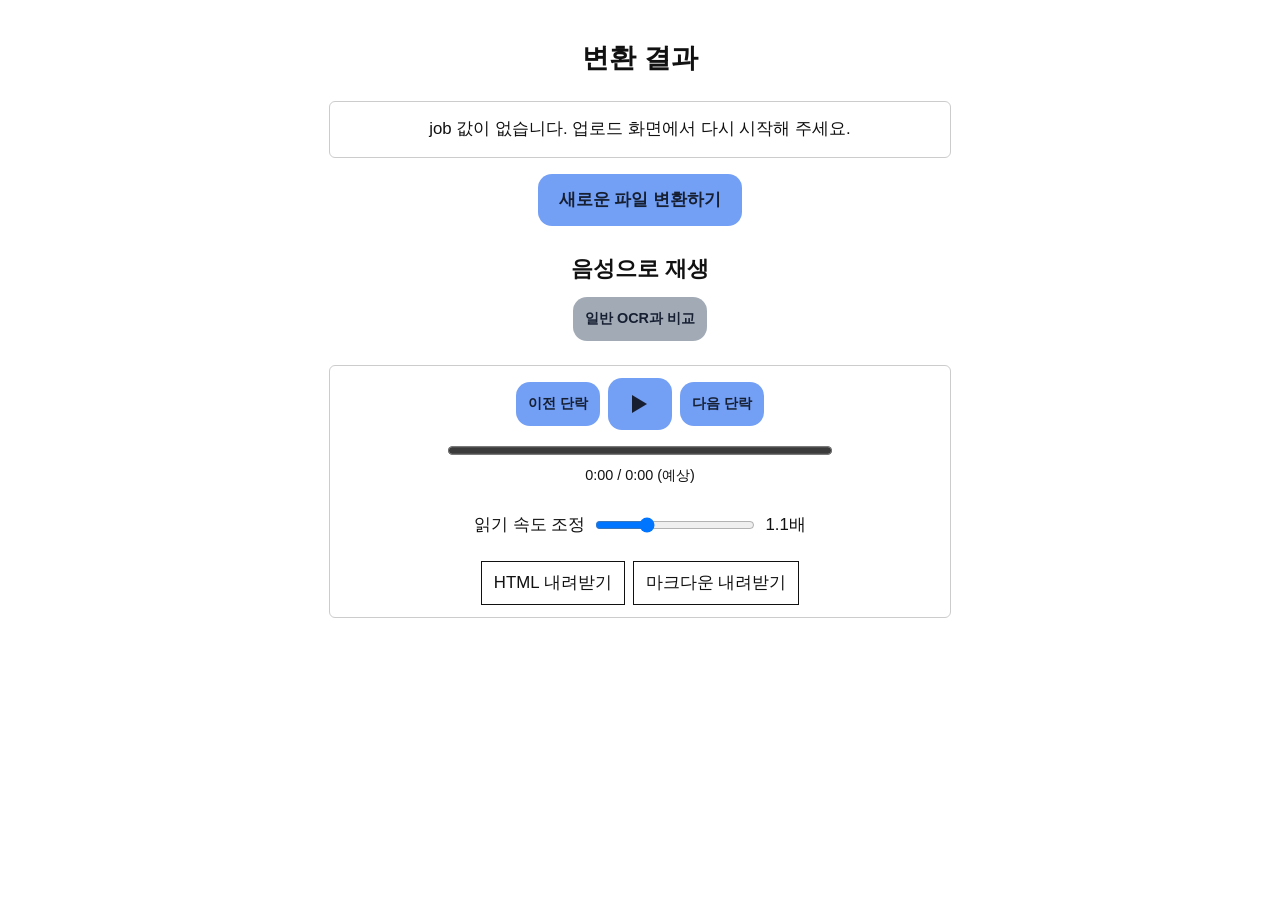
==== web/result.html @ fe418459 "Show estimated audio playback progress and duration" ====
<!doctype html>
<html lang="ko">
<head>
<meta charset="utf-8">
<meta name="viewport" content="width=device-width, initial-scale=1">
<title>변환 결과 — 전공 교재 접근성 변환기</title>
<link rel="stylesheet" href="/web/a11y.css">
<style>
  body { text-align: center; }
  .toolbar { display: grid; gap: 12px; border: 1px solid var(--line);
             border-radius: 6px; padding: 12px; }
  #doc, .compare { text-align: start; }
  #speech-status:empty { margin: 0; padding: 0; border: 0; }
  .playback-controls, .speed-controls, .download-controls {
    display: flex; align-items: center; justify-content: center; gap: 8px;
  }
  .playback-progress { display: grid; justify-items: center; gap: 4px; }
  .playback-progress progress { width: min(100%, 24rem); accent-color: #739FF5; }
  .playback-progress p { margin: 0; font-size: .9rem; }
  .playback-controls button { min-width: 0; }
  .speed-controls input { min-width: 0; width: 10rem; padding: 0; }
  .speed-controls label, .speed-controls output { flex-shrink: 0; }
  .download-controls { flex-wrap: wrap; }
  .download-controls a {
    display: inline-flex; align-items: center; min-height: 44px;
    padding: 6px 12px; border: 1px solid #111; border-radius: 0;
    background: #fff; color: #111; text-decoration: none;
  }
  .download-controls a:focus-visible { outline-color: var(--fg); }
  .compare { display: grid; grid-template-columns: 1fr 1fr; gap: 16px; }
  @media (max-width: 760px) { .compare { grid-template-columns: 1fr; } }
  pre { white-space: pre-wrap; word-break: break-all; font-size: 0.92rem;
        border: 1px solid var(--line); padding: 12px; }
  .new-conversion { display: inline-flex; align-items: center; justify-content: center;
                    padding: .65em 1.25em; min-height: 48px; text-decoration: none; }
  button, .new-conversion { background: #739FF5; color: #172033; border: 0; border-radius: 14px; font-weight: 700; }
  button:focus-visible { outline-color: var(--fg); }
  #prev, #next { font-size: .9rem; padding: 6px 12px; }
  #play { display: inline-grid; place-items: center; min-width: 64px; min-height: 52px; }
  .play-icon { width: 0; height: 0; border-block: 9px solid transparent;
               border-left: 15px solid currentColor; }
  #play[aria-pressed="true"] .play-icon {
    width: 14px; height: 18px; border: 0; border-inline: 4px solid currentColor;
  }
  .result-view { margin-block: 1.5rem; }
  .result-view h2 { margin: 0 0 .5rem; }
  #tab-compare { background: #A2ABB5; font-size: .9rem; padding: 4px 12px; }
</style>
</head>
<body>

<a class="skip" href="#doc">본문 바로가기</a>

<header>
  <h1 id="doc-title">변환 결과</h1>
  <p id="doc-summary" role="status">불러오는 중입니다.</p>
  <p><a class="new-conversion" href="/">새로운 파일 변환하기</a></p>

  <div id="retry-box" role="group" aria-labelledby="retry-msg" hidden>
    <p id="retry-msg"></p>
    <p><button type="button" id="retry">실패한 쪽만 다시 변환</button></p>
    <p id="retry-status" role="status"></p>
  </div>
</header>

<div class="result-view">
  <h2 id="reading-title">음성으로 재생</h2>
  <button type="button" id="tab-compare" aria-controls="panel-compare" aria-expanded="false">일반 OCR과 비교</button>
</div>

<main>

<section id="panel-read" aria-labelledby="reading-title">

  <div class="toolbar" role="toolbar" aria-label="읽기 도구">
    <div class="playback-controls">
      <button id="prev">이전 단락</button>
      <button id="play" aria-label="음성 재생" aria-pressed="false"><span class="play-icon" aria-hidden="true"></span></button>
      <button id="next">다음 단락</button>
    </div>
    <div class="playback-progress">
      <progress id="audio-progress" aria-label="음성 재생 진행률" max="1" value="0"></progress>
      <p id="audio-time">0:00 / 0:00 (예상)</p>
    </div>
    <div class="speed-controls">
      <label for="rate">읽기 속도 조정</label>
      <input type="range" id="rate" min="0.5" max="2.5" step="0.1" value="1.1">
      <output for="rate" id="rate-out">1.1배</output>
    </div>
    <div class="download-controls">
      <a id="dl-html" href="#">HTML 내려받기</a>
      <a id="dl-md" href="#">마크다운 내려받기</a>
    </div>
  </div>
  <p id="speech-status" role="status"></p>

  <article id="doc" lang="ko"></article>
</section>

<section id="panel-compare" aria-labelledby="compare-title" hidden>
  <h2 id="compare-title">일반 OCR과 비교</h2>
  <div class="compare">
    <section>
      <h3>일반 OCR 결과</h3>
      <p class="hint">구조 정보 없음. 도표 설명 없음.</p>
      <pre id="baseline">불러오는 중</pre>
    </section>
    <section>
      <h3>본 시스템 결과</h3>
      <p class="hint" id="ours-summary"></p>
      <pre id="ours">불러오는 중</pre>
    </section>
  </div>
</section>

</main>

<script src="/web/result.js" type="module"></script>
</body>
</html>
---- web/a11y.css ----
/* 공통 스타일. 접근성 규칙이 여기 들어 있다. outline 을 지우지 않는다. */

:root {
  --bg: #fff; --fg: #111; --muted: #555; --line: #ccc;
  --accent: #0b5fff; --warn: #b00020; --ok: #0a6a3a;
}
@media (prefers-color-scheme: dark) {
  :root:not([data-theme="light"]) {
    --bg: #15171a; --fg: #eceff3; --muted: #aab; --line: #444;
    --accent: #7aa7ff; --warn: #ff7b8a; --ok: #5fd39b;
  }
}

* { box-sizing: border-box; }

body {
  background: var(--bg); color: var(--fg);
  margin: 0 auto; padding: 16px; max-width: 70ch;
  font-family: "Pretendard", "Malgun Gothic", sans-serif;
  font-size: 1.05rem; line-height: 1.8;
}

h1 { font-size: 1.7rem; }
h2 { font-size: 1.35rem; margin-top: 2em; }
h3 { font-size: 1.12rem; }

a { color: var(--accent); }

/* 포커스 표시를 절대 지우지 않는다 */
a:focus-visible, button:focus-visible, input:focus-visible,
select:focus-visible, [tabindex]:focus-visible, summary:focus-visible {
  outline: 3px solid currentColor; outline-offset: 2px;
}

/* 화면에서 숨기되 스크린리더는 읽는다. display:none 을 쓰지 않는다 */
.sr-only {
  position: absolute; width: 1px; height: 1px;
  overflow: hidden; clip-path: inset(50%); white-space: nowrap;
}

.skip { position: absolute; left: -9999px; }
.skip:focus {
  position: static; display: inline-block; padding: 8px;
  border: 2px solid currentColor; background: var(--bg);
}

button, .btn {
  font: inherit; min-height: 44px; padding: 8px 16px;
  background: var(--bg); color: var(--fg);
  border: 2px solid currentColor; border-radius: 6px; cursor: pointer;
}
button[disabled] { opacity: 0.6; cursor: default; }

input, select { font: inherit; padding: 8px; min-height: 44px;
  border: 1px solid var(--line); border-radius: 6px;
  background: var(--bg); color: var(--fg); }

fieldset { border: 1px solid var(--line); border-radius: 6px;
  padding: 12px 16px; margin: 1.2em 0; }
legend { font-weight: bold; padding: 0 6px; }

.hint { color: var(--muted); font-size: 0.95rem; }

[role="status"], [role="alert"] {
  margin: 1em 0; padding: 12px 16px; border: 1px solid var(--line);
  border-radius: 6px;
}
[role="alert"] { border-color: var(--warn); }

figure { margin: 1.6em 0; padding: 12px; border: 1px solid var(--line); }
figcaption { font-weight: bold; margin-top: 8px; }
.long-desc { margin-top: 8px; font-size: 0.97rem; }
.figure-placeholder {
  border: 1px dashed var(--line); min-height: 120px;
}

[role="math"] {
  padding: 12px; border-left: 4px solid var(--line);
  margin: 1.5em 0; font-size: 1.15rem;
}

table { border-collapse: collapse; width: 100%; margin: 1.5em 0; }
th, td { border: 1px solid var(--line); padding: 8px; text-align: left; }
caption { text-align: left; font-weight: bold; padding-bottom: 6px; }

.pagebreak { border: 0; border-top: 2px dashed var(--line); margin: 2.5em 0; }

/* 색만으로 전달하지 않는다. 테두리를 같이 쓴다 */
[data-flag="verify"] { border-left: 3px dashed var(--warn); padding-left: 10px; }
.verify { color: var(--warn); }
.reading { background: rgba(127,127,127,0.15); border-left: 4px solid var(--accent); }

@media (prefers-reduced-motion: reduce) {
  * { animation: none !important; transition: none !important; }
}
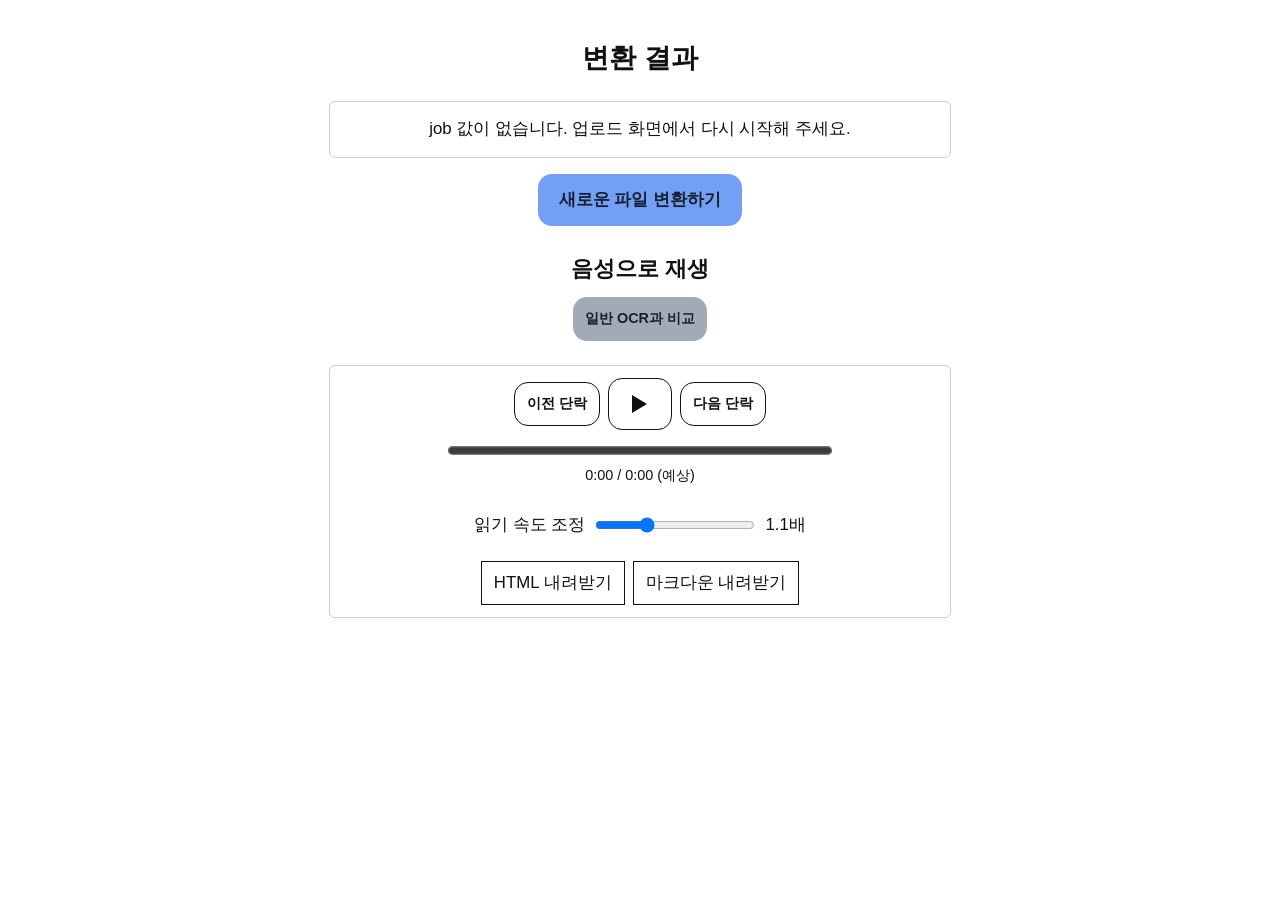
==== commit ff509c7f: "Use outlined playback controls" ====
--- a/web/result.html
+++ b/web/result.html
@@ -35,6 +35,9 @@
                     padding: .65em 1.25em; min-height: 48px; text-decoration: none; }
   button, .new-conversion { background: #739FF5; color: #172033; border: 0; border-radius: 14px; font-weight: 700; }
   button:focus-visible { outline-color: var(--fg); }
+  .playback-controls button {
+    background: #fff; color: #111; border: 1px solid #111;
+  }
   #prev, #next { font-size: .9rem; padding: 6px 12px; }
   #play { display: inline-grid; place-items: center; min-width: 64px; min-height: 52px; }
   .play-icon { width: 0; height: 0; border-block: 9px solid transparent;
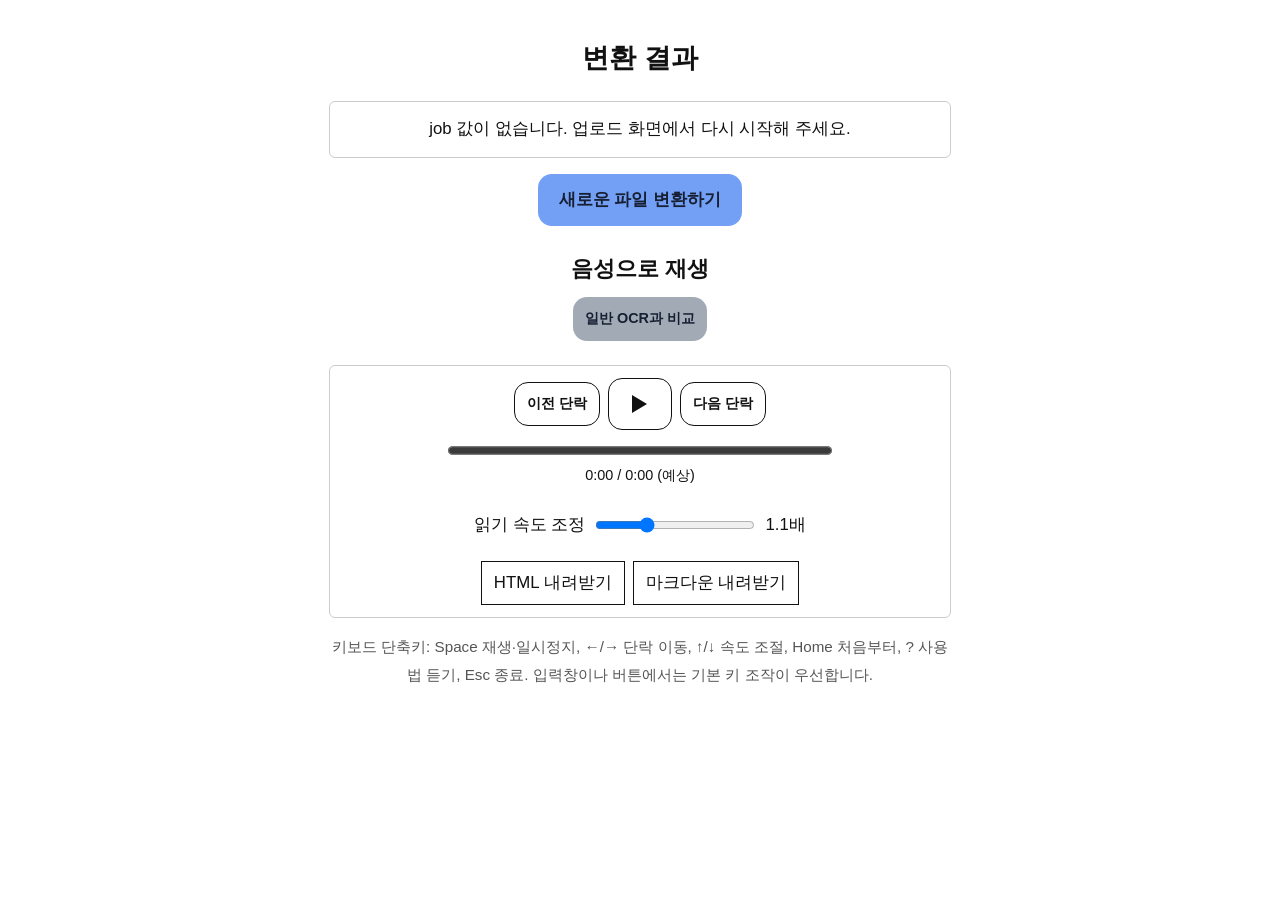
==== commit 74109156: "Add keyboard shortcuts for built-in textbook speech playback" ====
--- a/web/result.html
+++ b/web/result.html
@@ -95,6 +95,7 @@
       <a id="dl-md" href="#">마크다운 내려받기</a>
     </div>
   </div>
+  <p class="hint" id="shortcut-hint">키보드 단축키: Space 재생·일시정지, ←/→ 단락 이동, ↑/↓ 속도 조절, Home 처음부터, ? 사용법 듣기, Esc 종료. 입력창이나 버튼에서는 기본 키 조작이 우선합니다.</p>
   <p id="speech-status" role="status"></p>
 
   <article id="doc" lang="ko"></article>
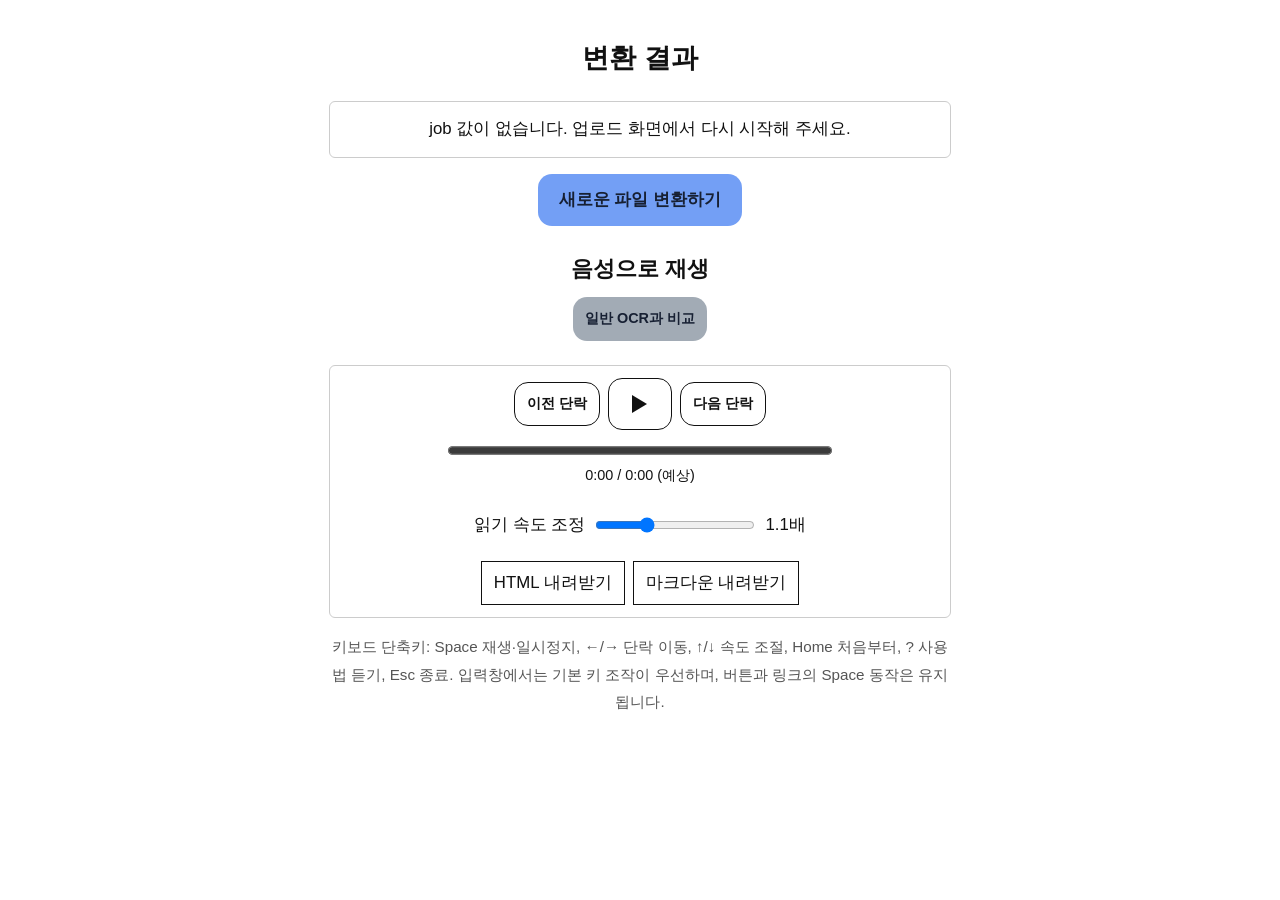
==== commit 36e037fd: "Fix keyboard shortcut focus handling in result reader" ====
--- a/web/result.html
+++ b/web/result.html
@@ -95,10 +95,10 @@
       <a id="dl-md" href="#">마크다운 내려받기</a>
     </div>
   </div>
-  <p class="hint" id="shortcut-hint">키보드 단축키: Space 재생·일시정지, ←/→ 단락 이동, ↑/↓ 속도 조절, Home 처음부터, ? 사용법 듣기, Esc 종료. 입력창이나 버튼에서는 기본 키 조작이 우선합니다.</p>
+  <p class="hint" id="shortcut-hint">키보드 단축키: Space 재생·일시정지, ←/→ 단락 이동, ↑/↓ 속도 조절, Home 처음부터, ? 사용법 듣기, Esc 종료. 입력창에서는 기본 키 조작이 우선하며, 버튼과 링크의 Space 동작은 유지됩니다.</p>
   <p id="speech-status" role="status"></p>
 
-  <article id="doc" lang="ko"></article>
+  <article id="doc" lang="ko" tabindex="-1"></article>
 </section>
 
 <section id="panel-compare" aria-labelledby="compare-title" hidden>
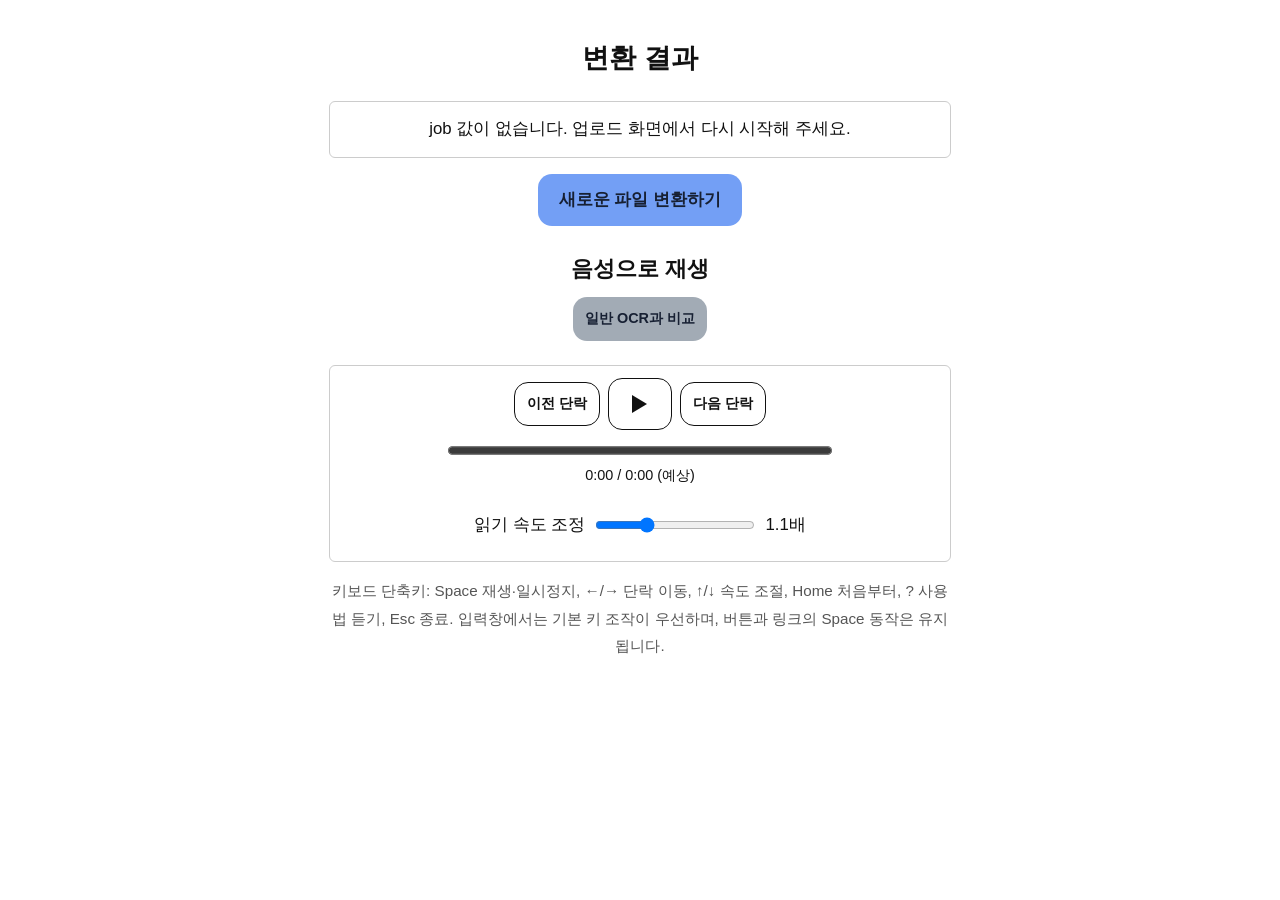
==== commit b16f2068: "Hide download buttons on the result screen" ====
--- a/web/result.html
+++ b/web/result.html
@@ -20,7 +20,7 @@
   .playback-controls button { min-width: 0; }
   .speed-controls input { min-width: 0; width: 10rem; padding: 0; }
   .speed-controls label, .speed-controls output { flex-shrink: 0; }
-  .download-controls { flex-wrap: wrap; }
+  .download-controls { display: none; }
   .download-controls a {
     display: inline-flex; align-items: center; min-height: 44px;
     padding: 6px 12px; border: 1px solid #111; border-radius: 0;
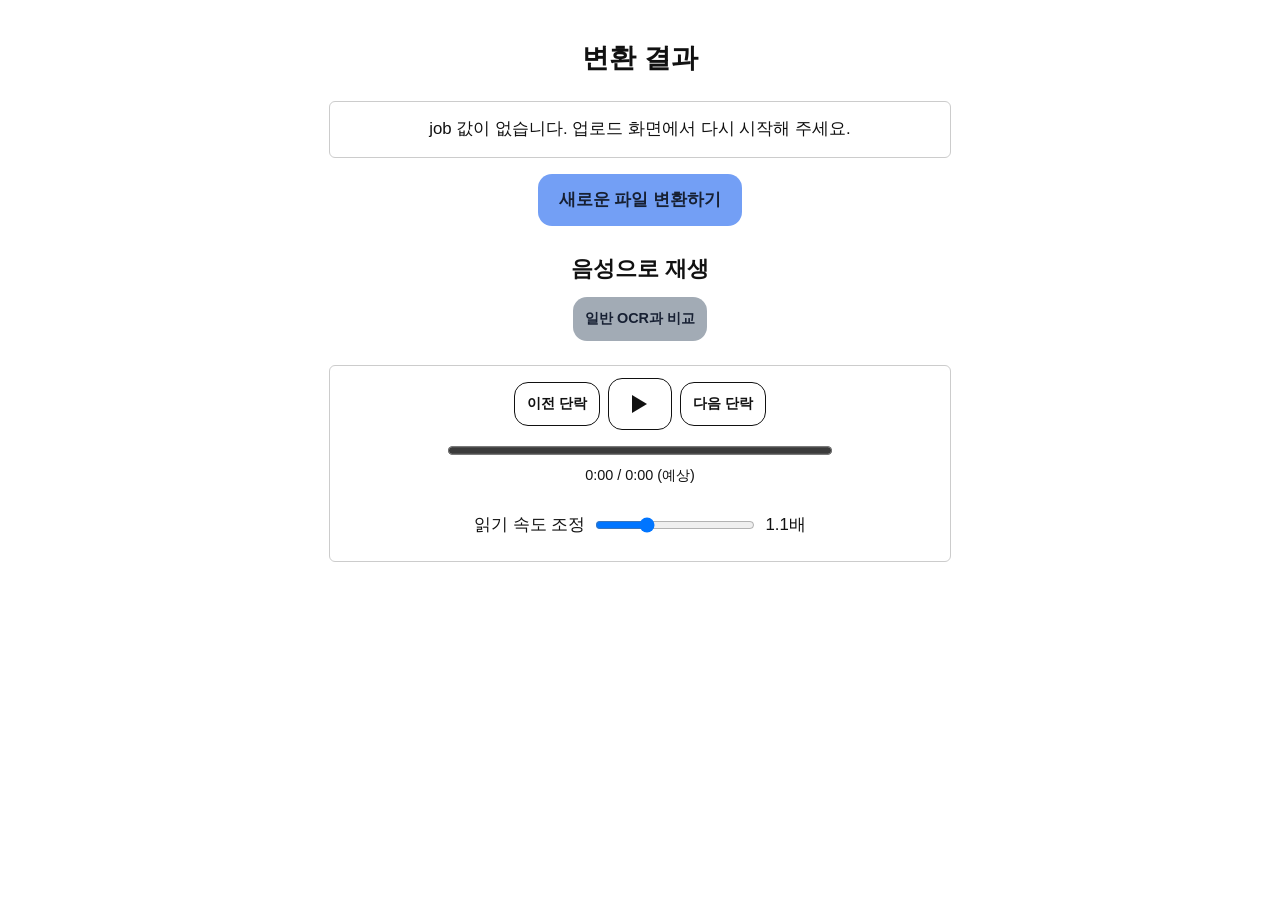
==== commit 8a510f4f: "Move the shortcut help to the 0 key and drop the on-screen hint ? needs Shift, which is awkward for " ====
--- a/web/result.html
+++ b/web/result.html
@@ -3,7 +3,7 @@
 <head>
 <meta charset="utf-8">
 <meta name="viewport" content="width=device-width, initial-scale=1">
-<title>변환 결과 — 전공 교재 접근성 변환기</title>
+<title>변환 결과 — 전공 교재 음성 변환기</title>
 <link rel="stylesheet" href="/web/a11y.css">
 <style>
   body { text-align: center; }
@@ -11,7 +11,7 @@
              border-radius: 6px; padding: 12px; }
   #doc, .compare { text-align: start; }
   #speech-status:empty { margin: 0; padding: 0; border: 0; }
-  .playback-controls, .speed-controls, .download-controls {
+  .playback-controls, .speed-controls {
     display: flex; align-items: center; justify-content: center; gap: 8px;
   }
   .playback-progress { display: grid; justify-items: center; gap: 4px; }
@@ -20,13 +20,6 @@
   .playback-controls button { min-width: 0; }
   .speed-controls input { min-width: 0; width: 10rem; padding: 0; }
   .speed-controls label, .speed-controls output { flex-shrink: 0; }
-  .download-controls { display: none; }
-  .download-controls a {
-    display: inline-flex; align-items: center; min-height: 44px;
-    padding: 6px 12px; border: 1px solid #111; border-radius: 0;
-    background: #fff; color: #111; text-decoration: none;
-  }
-  .download-controls a:focus-visible { outline-color: var(--fg); }
   .compare { display: grid; grid-template-columns: 1fr 1fr; gap: 16px; }
   @media (max-width: 760px) { .compare { grid-template-columns: 1fr; } }
   pre { white-space: pre-wrap; word-break: break-all; font-size: 0.92rem;
@@ -90,12 +83,7 @@
       <input type="range" id="rate" min="0.5" max="2.5" step="0.1" value="1.1">
       <output for="rate" id="rate-out">1.1배</output>
     </div>
-    <div class="download-controls">
-      <a id="dl-html" href="#">HTML 내려받기</a>
-      <a id="dl-md" href="#">마크다운 내려받기</a>
-    </div>
   </div>
-  <p class="hint" id="shortcut-hint">키보드 단축키: Space 재생·일시정지, ←/→ 단락 이동, ↑/↓ 속도 조절, Home 처음부터, ? 사용법 듣기, Esc 종료. 입력창에서는 기본 키 조작이 우선하며, 버튼과 링크의 Space 동작은 유지됩니다.</p>
   <p id="speech-status" role="status"></p>
 
   <article id="doc" lang="ko" tabindex="-1"></article>
